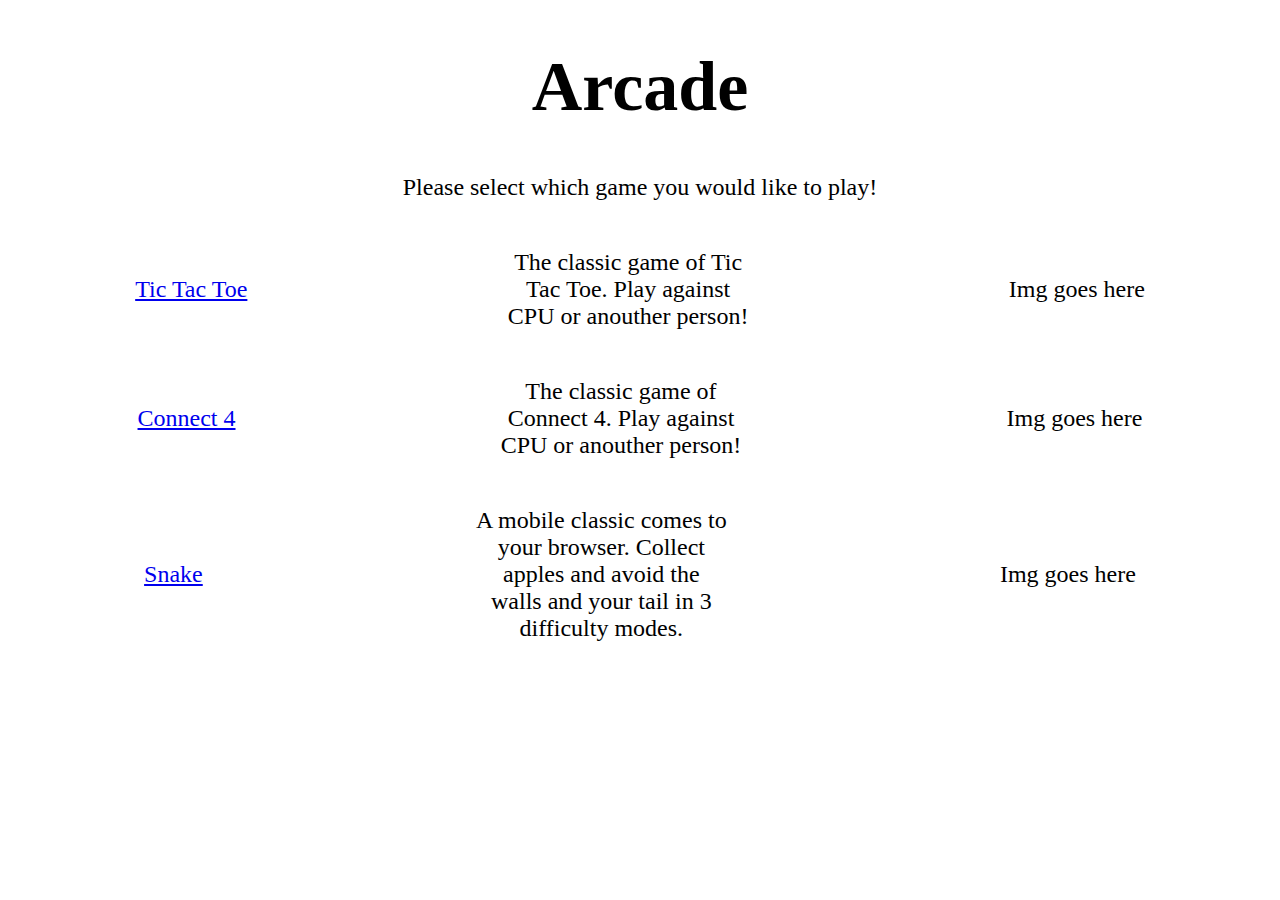
==== index.html @ 1523dca3 "Basic movement working in snake, no collision or tail yet" ====
<!DOCTYPE html>
<html lang="en">
<head>
    <link rel="stylesheet" href="styles.css">
    <script src="/app.js" defer></script>
    <meta charset="UTF-8">
    <meta http-equiv="X-UA-Compatible" content="IE=edge">
    <meta name="viewport" content="width=device-width, initial-scale=1.0">
    <title>Arcade</title>
</head>
<body>
    <h1 id="main-title">Arcade</h1>
    <p>Please select which game you would like to play!</p>
    <div class="game-card">
        <a href="/ticTacToe/ticTacToe.html"> Tic Tac Toe</a>
        <p>The classic game of Tic Tac Toe. Play against CPU or anouther person!</p>
        <p>Img goes here</p>
    </div>
    <div class="game-card">
        <a href="/connectFour/connectFour.html"> Connect 4</a>
        <p>The classic game of Connect 4. Play against CPU or anouther person!</p>
        <p>Img goes here</p>
    </div>
    <div class="game-card">
        <a href="/snake/snake.html">Snake</a>
        <p>A mobile classic comes to your browser. Collect apples and avoid the walls and your tail in 3 difficulty modes.</p>
        <p>Img goes here</p>
    </div>
    
        
      
       
    
</body>
</html>
---- styles.css ----
#main-title {
  text-align: center;
  font-size: 70px;
}

p {
  text-align: center;
  font-size: x-large;
}

.game-card {
  display: flex;
  justify-content: space-around;
  align-items: center;
}

.game-card p {
  display: flex;
  justify-content: space-around;
  max-width: 20%;
}

.game-card a {
  font-size: x-large;
}
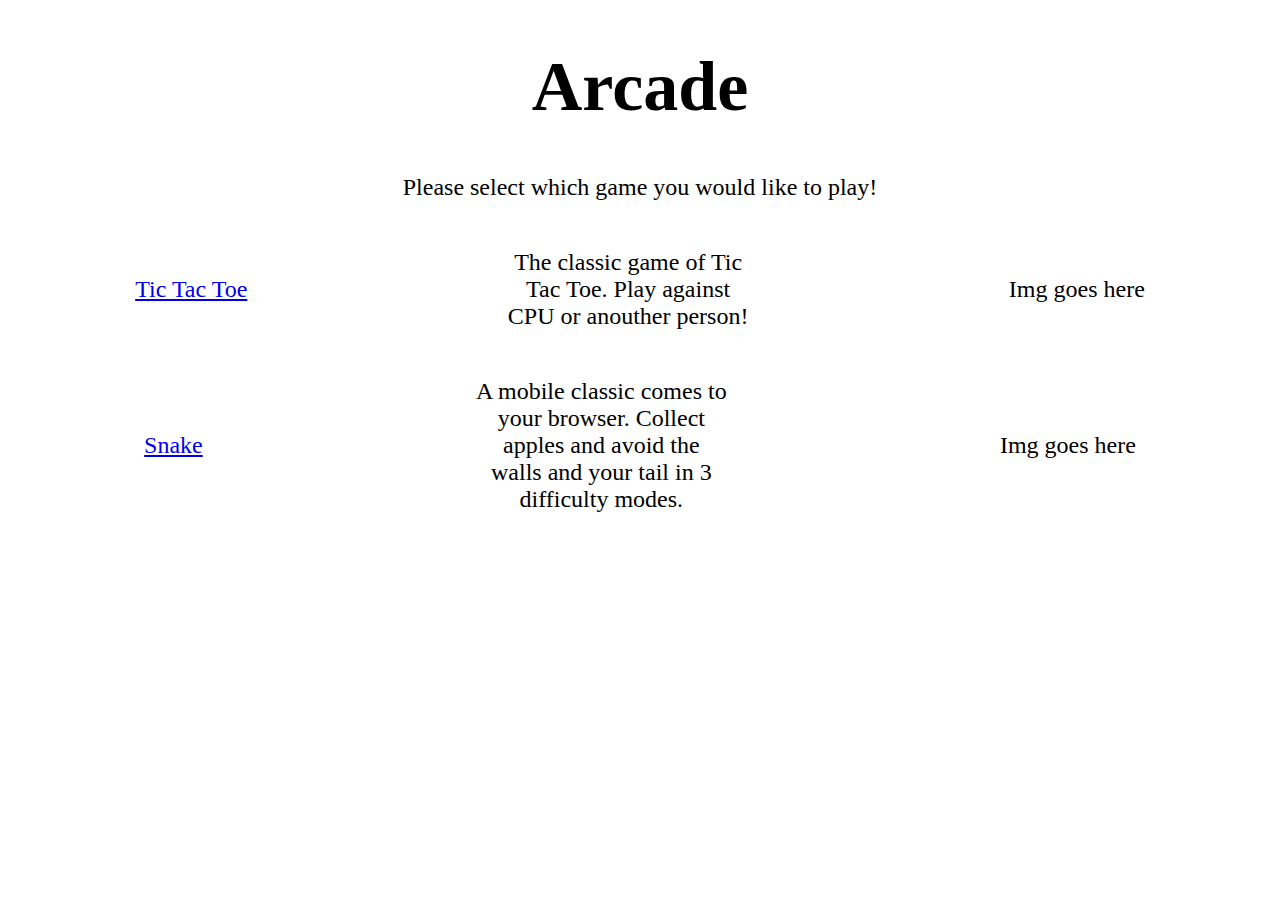
==== commit 8dca5999: "started working on tic tac toe, removed C4 area" ====
--- a/index.html
+++ b/index.html
@@ -16,11 +16,7 @@
         <p>The classic game of Tic Tac Toe. Play against CPU or anouther person!</p>
         <p>Img goes here</p>
     </div>
-    <div class="game-card">
-        <a href="/connectFour/connectFour.html"> Connect 4</a>
-        <p>The classic game of Connect 4. Play against CPU or anouther person!</p>
-        <p>Img goes here</p>
-    </div>
+  
     <div class="game-card">
         <a href="/snake/snake.html">Snake</a>
         <p>A mobile classic comes to your browser. Collect apples and avoid the walls and your tail in 3 difficulty modes.</p>
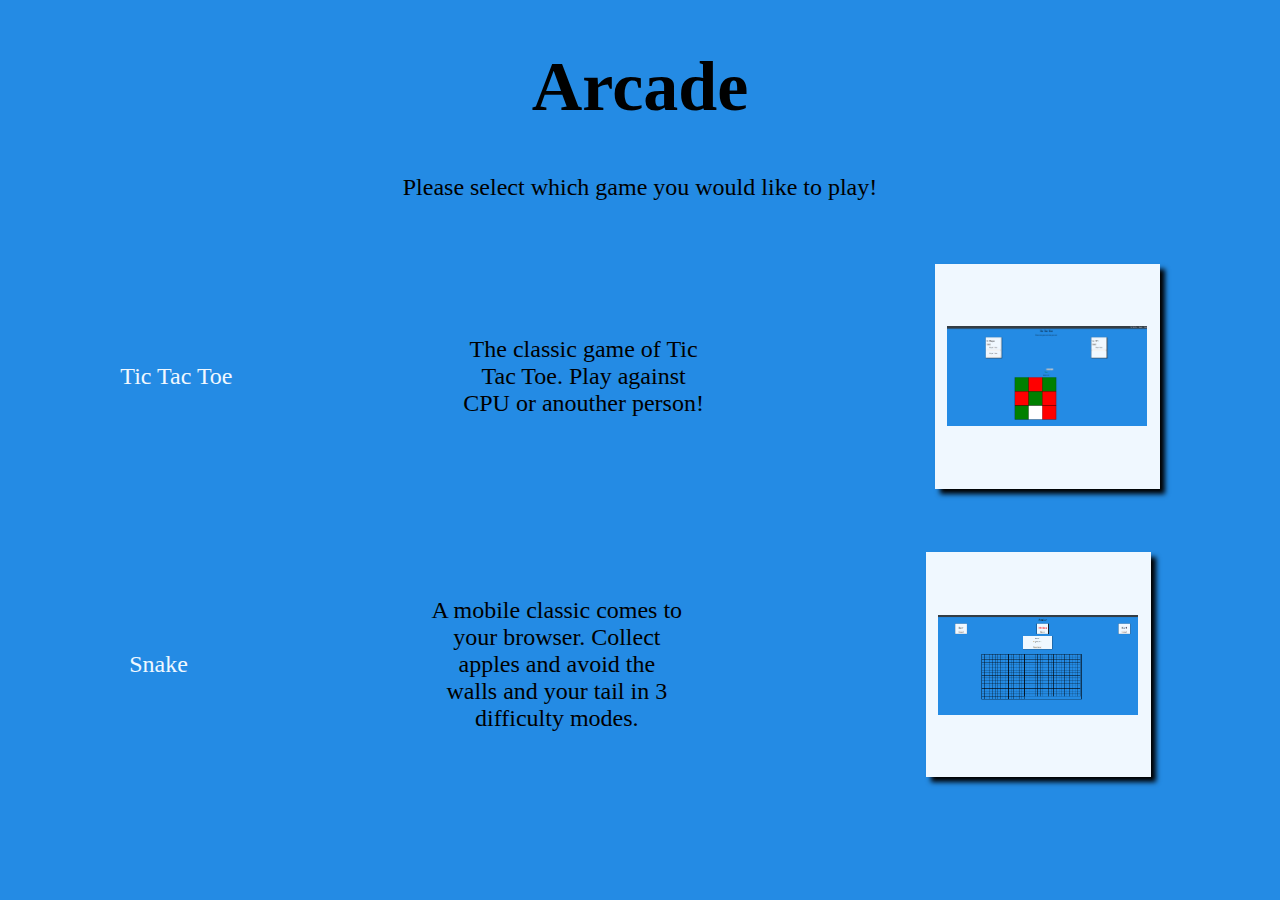
==== commit 7bc2bff6: "slight style changes" ====
--- a/index.html
+++ b/index.html
@@ -13,14 +13,21 @@
     <p>Please select which game you would like to play!</p>
     <div class="game-card">
         <a href="/ticTacToe/ticTacToe.html"> Tic Tac Toe</a>
+        
         <p>The classic game of Tic Tac Toe. Play against CPU or anouther person!</p>
-        <p>Img goes here</p>
+        <div class="img-card">
+
+            <img src="/Images/ticTacToe.png">
+        </div>
     </div>
   
     <div class="game-card">
         <a href="/snake/snake.html">Snake</a>
         <p>A mobile classic comes to your browser. Collect apples and avoid the walls and your tail in 3 difficulty modes.</p>
-        <p>Img goes here</p>
+        <div class="img-card">
+
+            <img src="/Images/snakeScreen.png">
+        </div>
     </div>
     
         
--- a/styles.css
+++ b/styles.css
@@ -1,6 +1,15 @@
 #main-title {
   text-align: center;
   font-size: 70px;
+}
+
+body {
+  background-color: rgb(36, 139, 228);
+}
+
+a {
+  text-decoration: none;
+  color: aliceblue;
 }
 
 p {
@@ -12,6 +21,7 @@
   display: flex;
   justify-content: space-around;
   align-items: center;
+  margin-top: 5%;
 }
 
 .game-card p {
@@ -20,6 +30,22 @@
   max-width: 20%;
 }
 
+
 .game-card a {
   font-size: x-large;
 }
+
+img {
+  height: 100px;
+  width: 200px;
+}
+
+.img-card {
+  background-color: aliceblue;
+  height: 225px;
+  width: 225px;
+  display: flex;
+  justify-content: center;
+  align-items: center;
+  box-shadow: 5px 5px 5px;
+}
